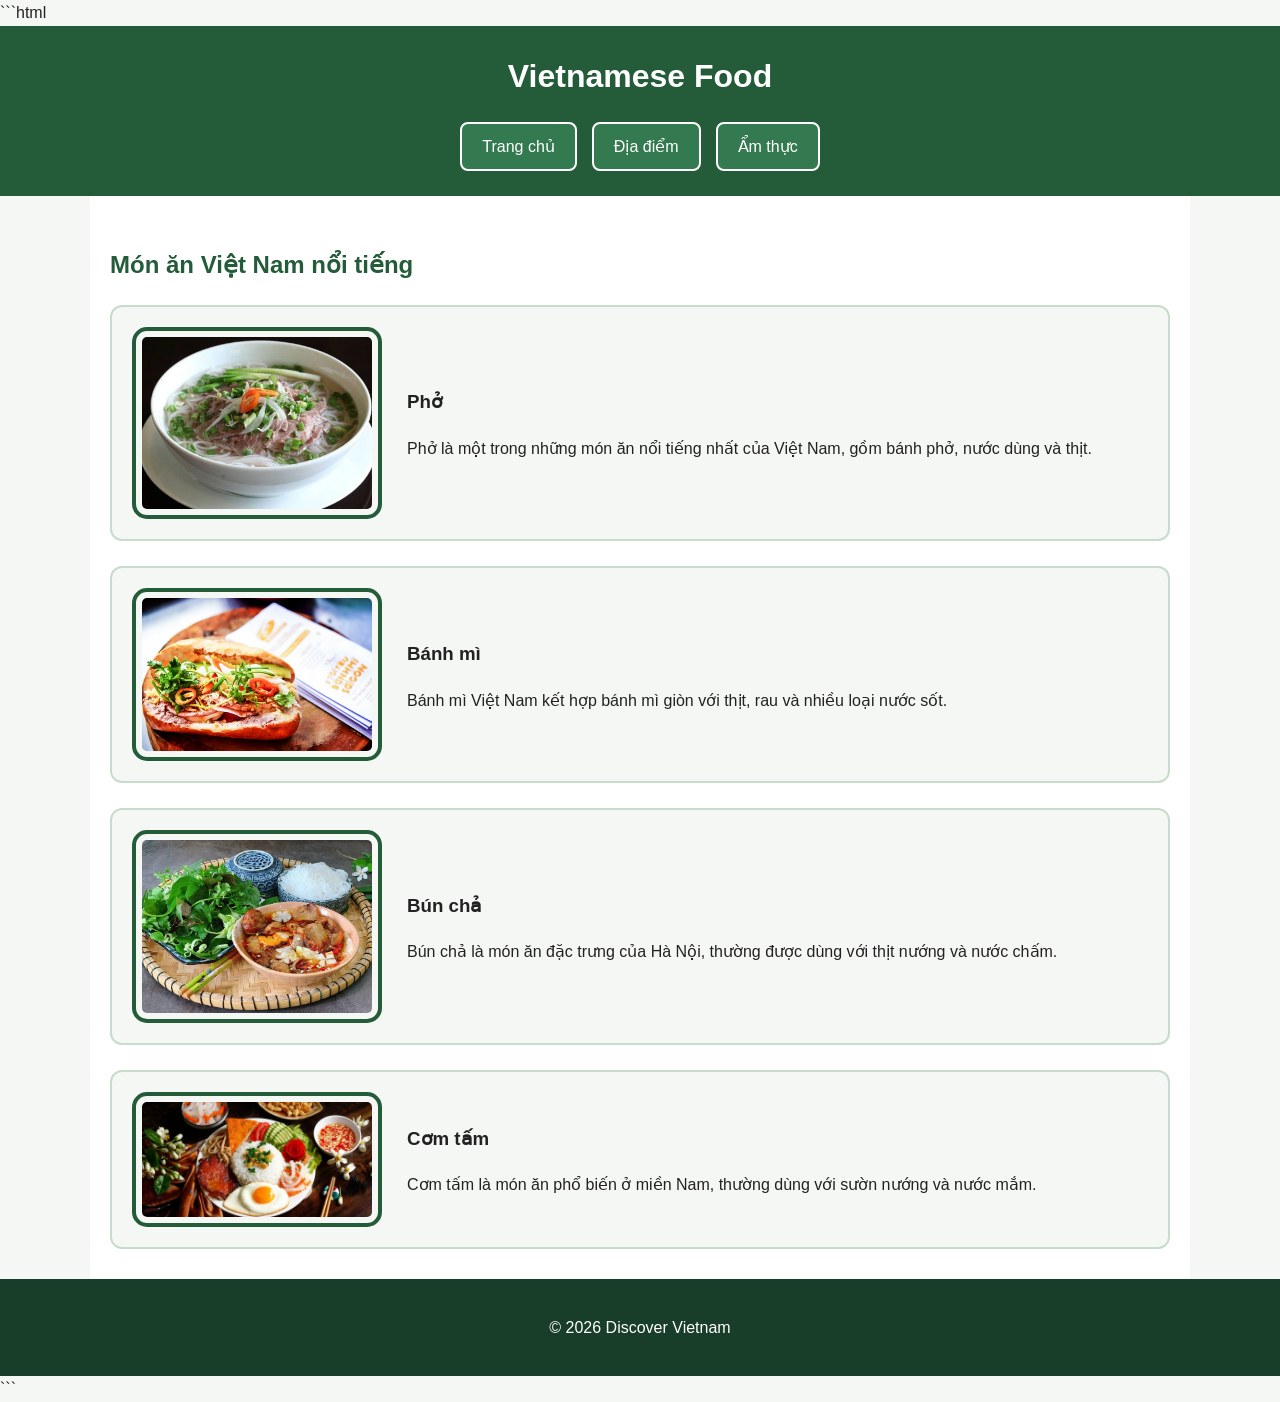
==== my-website/food.html @ 70eeb9a6 "Add files via upload" ====
```html
<!DOCTYPE html>
<html lang="en">

<head>
    <meta charset="UTF-8">
    <meta name="viewport" content="width=device-width, initial-scale=1.0">
    <title>Vietnamese Food</title>
    <link rel="stylesheet" href="css/style.css">
</head>

<body>

    <a class="skip-link" href="#main-content">Chuyển đến Nội dung chính</a>

    <header>
        <h1>Vietnamese Food</h1>

        <nav>
            <a href="index.html">Trang chủ</a>
            <a href="places.html">Địa điểm</a>
            <a href="food.html">Ẩm thực</a>
        </nav>
    </header>

    <main id="main-content">

        <section>
            <h2>Món ăn Việt Nam nổi tiếng</h2>

            <div class="food-list">

                <article>
                    <img src="images/pho.jpg"
                         alt="Một tô phở Việt Nam">
                    <div>
                        <h3>Phở</h3>
                        <p>
                            Phở là một trong những món ăn nổi tiếng
                            nhất của Việt Nam, gồm bánh phở, nước dùng
                            và thịt.
                        </p>
                    </div>
                </article>

                <article>
                    <img src="images/banhmi.jpg"
                         alt="Bánh mì Việt Nam">
                    <div>
                        <h3>Bánh mì</h3>
                        <p>
                            Bánh mì Việt Nam kết hợp bánh mì giòn
                            với thịt, rau và nhiều loại nước sốt.
                        </p>
                    </div>
                </article>

                <article>
                    <img src="images/buncha.jpg"
                         alt="Bún chả Việt Nam">
                    <div>
                        <h3>Bún chả</h3>
                        <p>
                            Bún chả là món ăn đặc trưng của Hà Nội,
                            thường được dùng với thịt nướng và nước chấm.
                        </p>
                    </div>
                </article>

                <article>
                    <img src="images/comtam.jpg"
                         alt="Cơm tấm Việt Nam">
                    <div>
                        <h3>Cơm tấm</h3>
                        <p>
                            Cơm tấm là món ăn phổ biến ở miền Nam,
                            thường dùng với sườn nướng và nước mắm.
                        </p>
                    </div>
                </article>

            </div>
        </section>

    </main>

    <footer>
        <p>&copy; 2026 Discover Vietnam</p>
    </footer>

</body>

</html>
```
---- my-website/css/style.css ----
* {
    box-sizing: border-box;
}

body {
    font-family: Arial, sans-serif;
    font-size: 16px;
    line-height: 1.6;
    margin: 0;
    background-color: #f5f7f4;
    color: #222222;
}

header {
    background-color: #245c3a;
    color: white;
    padding: 25px;
    text-align: center;
}

h1 {
    margin: 0 0 20px;
}

h2 {
    color: #245c3a;
}

main {
    max-width: 1100px;
    margin: 0 auto;
    padding: 30px 20px;
    background-color: white;
}



.skip-link {
    position: absolute;
    top: -50px;
    left: 10px;
    background-color: #ffffff;
    color: #000000;
    padding: 10px 15px;
    border: 2px solid #000000;
    border-radius: 5px;
    z-index: 100;
}

.skip-link:focus {
    top: 10px;
}


nav {
    display: flex;
    justify-content: center;
    align-items: center;
    gap: 15px;
}

nav a {
    color: white;
    background-color: #347a50;
    text-decoration: none;
    padding: 10px 20px;
    border-radius: 8px;
    border: 2px solid white;
    transition: transform 0.3s, background-color 0.3s;
}

nav a:hover {
    background-color: #f4c542;
    color: #222222;
    transform: translateY(-4px);
}



.hero {
    display: flex;
    align-items: center;
    gap: 30px;
    margin-bottom: 40px;
}

.hero div {
    flex: 1;
}

.hero img {
    width: 45%;
}


img {
    max-width: 100%;
    height: auto;
    border: 4px solid #245c3a;
    padding: 6px;
    border-radius: 15px;
    display: block;
    transition: transform 0.3s;
}

img:hover {
    transform: scale(1.03);
}


.intro {
    text-align: center;
}

.features {
    display: flex;
    justify-content: space-between;
    gap: 20px;
    margin-top: 25px;
}

.features article {
    flex: 1;
    background-color: #edf5ee;
    border: 2px solid #c8dccb;
    padding: 20px;
    border-radius: 10px;
}

.features article:hover {
    transform: translateY(-5px);
}



.grid {
    display: grid;
    grid-template-columns: repeat(2, 1fr);
    gap: 25px;
}

.grid article {
    background-color: #f5f7f4;
    padding: 15px;
    border: 2px solid #c8dccb;
    border-radius: 12px;
    transition: transform 0.3s, box-shadow 0.3s;
}

.grid article:hover {
    transform: translateY(-6px);
    box-shadow: 0 8px 18px rgba(0, 0, 0, 0.2);
}

.grid img {
    width: 100%;
}


.grid article:nth-child(even) img {
    border-radius: 30px 5px 30px 5px;
}

.grid article:nth-child(odd) img {
    border-radius: 5px 30px 5px 30px;
}


.food-list {
    display: flex;
    flex-direction: column;
    gap: 25px;
}

.food-list article {
    display: flex;
    align-items: center;
    gap: 25px;
    padding: 20px;
    border: 2px solid #c8dccb;
    border-radius: 12px;
    background-color: #f5f7f4;
}

.food-list img {
    width: 250px;
    flex-shrink: 0;
}

.food-list article:hover {
    transform: translateX(8px);
}


footer {
    background-color: #183d28;
    color: white;
    text-align: center;
    padding: 20px;
}


/* =========================
   RESPONSIVE
   ========================= */

@media (max-width: 700px) {

    nav {
        flex-direction: column;
    }

    .hero {
        flex-direction: column;
    }

    .hero img {
        width: 100%;
    }

    .features {
        flex-direction: column;
    }

    .grid {
        grid-template-columns: 1fr;
    }

    .food-list article {
        flex-direction: column;
    }

    .food-list img {
        width: 100%;
    }
}
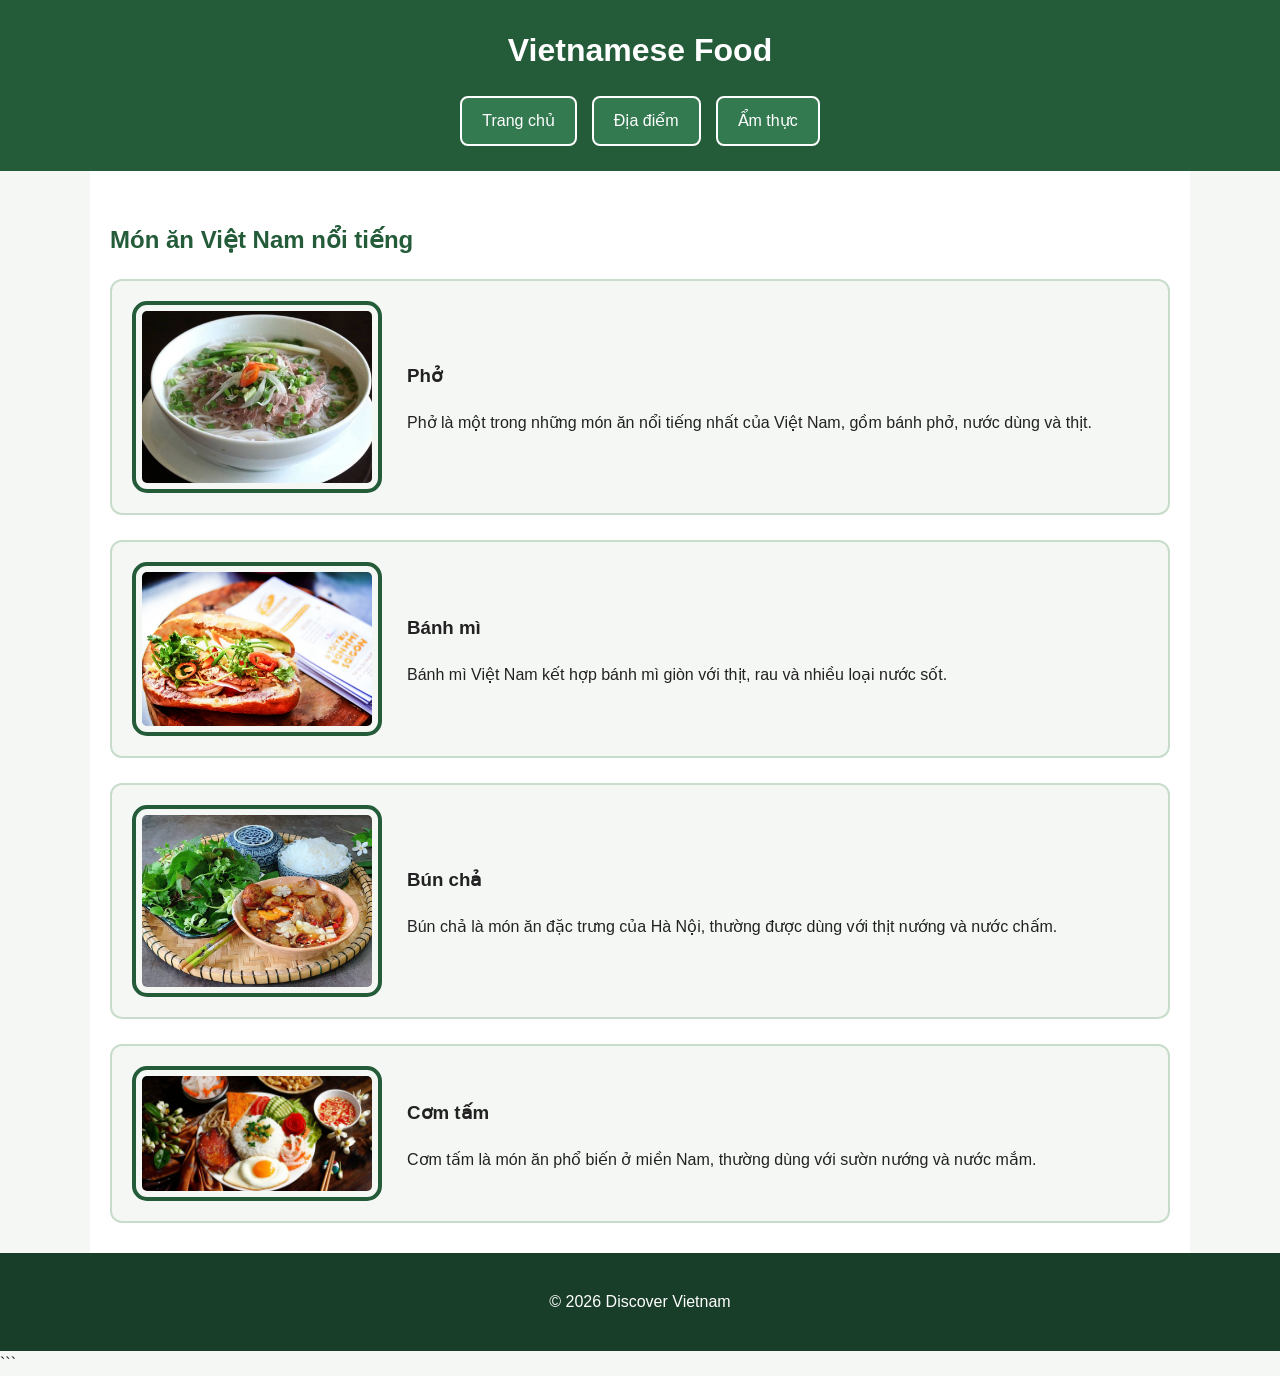
==== commit 49798b44: "Fix formatting issues in food.html" ====
--- a/my-website/food.html
+++ b/my-website/food.html
@@ -1,4 +1,3 @@
-```html
 <!DOCTYPE html>
 <html lang="en">
 
